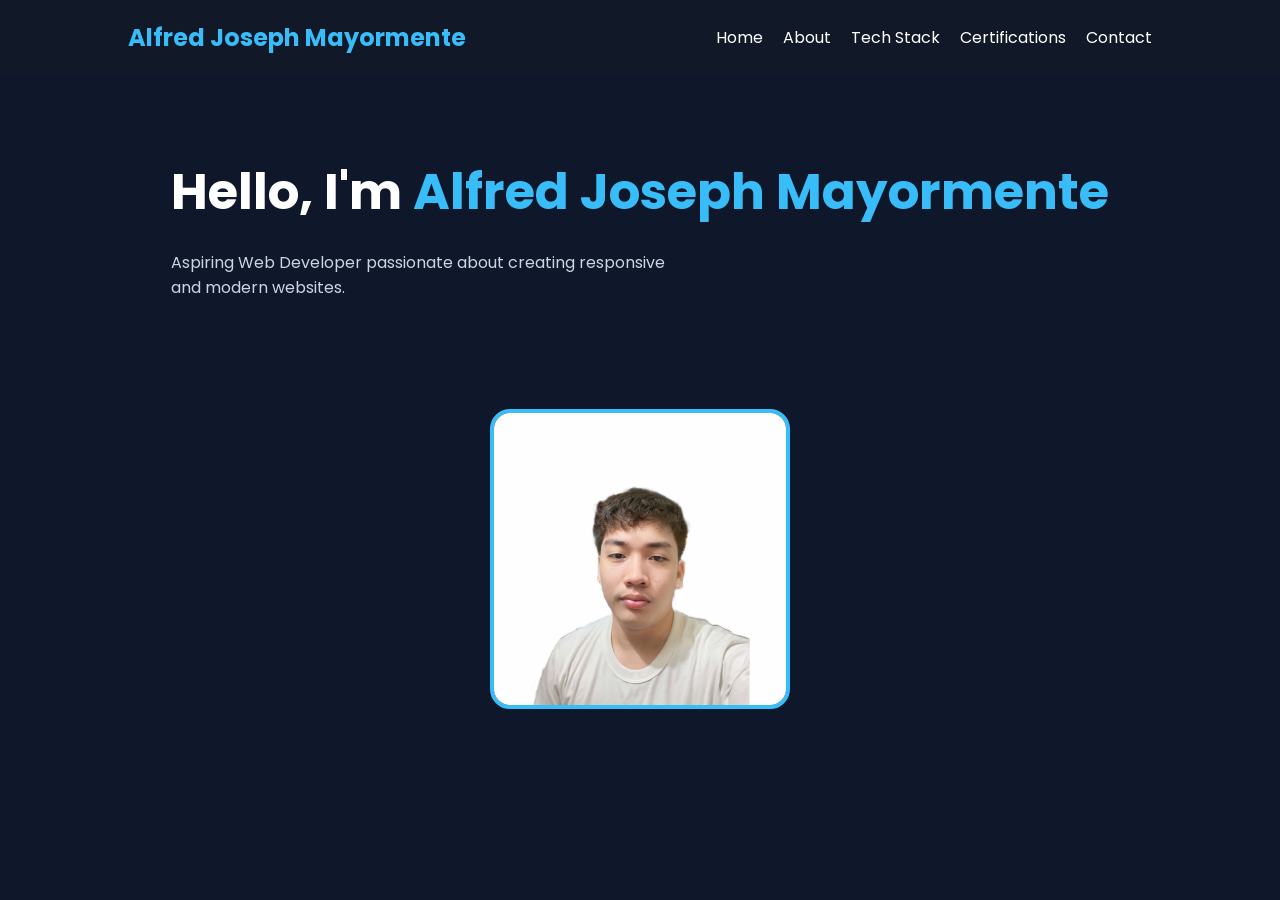
==== index.html @ e6412936 "add about, contact, techstack, certification" ====
<!DOCTYPE html>
<html lang="en">
<head>
  <meta charset="UTF-8">
  <meta name="viewport" content="width=device-width, initial-scale=1.0">

  <title>Alfred Joseph Mayormente | Web Portfolio</title>

  <link rel="stylesheet" href="index.css">
</head>

<body>

  <nav>
    <h1>Alfred Joseph Mayormente</h1>

    <ul>
      <li><a href="index.html">Home</a></li>
      <li><a href="about.html">About</a></li>
      <li><a href="techstack.html">Tech Stack</a></li>
      <li><a href="certifications.html">Certifications</a></li>
      <li><a href="contact.html">Contact</a></li>
    </ul>
  </nav>

  <section class="hero">

    <div class="hero-text">

      <h2>
        Hello, I'm
        <span>Alfred Joseph Mayormente</span>
      </h2>

      <p>
        Aspiring Web Developer passionate about
        creating responsive and modern websites.
      </p>

    </div>

    <div class="hero-image">
      <img src="mayormente.jpg" alt="Profile">
    </div>

  </section>

</body>
</html>
---- index.css ----
@import url('https://fonts.googleapis.com/css2?family=Poppins:wght@300;400;500;600&display=swap');

*{
  margin:0;
  padding:0;
  box-sizing:border-box;
}

body{
  font-family:'Poppins', sans-serif;
  background:#0f172a;
  color:white;
}

/* NAVBAR */

nav{
  background:#111827;
  padding:20px 10%;
  display:flex;
  justify-content:space-between;
  align-items:center;
}

nav h1{
  color:#38bdf8;
}

nav ul{
  display:flex;
  gap:20px;
  list-style:none;
}

nav a{
  color:white;
  text-decoration:none;
  transition:0.3s;
}

nav a:hover{
  color:#38bdf8;
}

/* HERO */

.hero{
  min-height:80vh;
  display:flex;
  justify-content:center;
  align-items:center;
  gap:50px;
  padding:50px 10%;
  flex-wrap:wrap;
}

.hero-text h2{
  font-size:50px;
  margin-bottom:20px;
}

.hero-text span{
  color:#38bdf8;
}

.hero-text p{
  color:#cbd5e1;
  max-width:500px;
}

.hero-image img{
  width:300px;
  border-radius:20px;
  border:4px solid #38bdf8;
}

/* PAGE */

.page{
  padding:80px 10%;
}

.page h2{
  font-size:40px;
  margin-bottom:30px;
  color:#38bdf8;
}

/* SKILLS */

.skills{
  display:flex;
  gap:15px;
  flex-wrap:wrap;
}

.skill{
  background:#1e293b;
  padding:15px 25px;
  border-radius:10px;
}

/* CERTIFICATES */

.certificates{
  display:flex;
  gap:20px;
  flex-wrap:wrap;
}

.certificates img{
  width:300px;
  border-radius:10px;
}
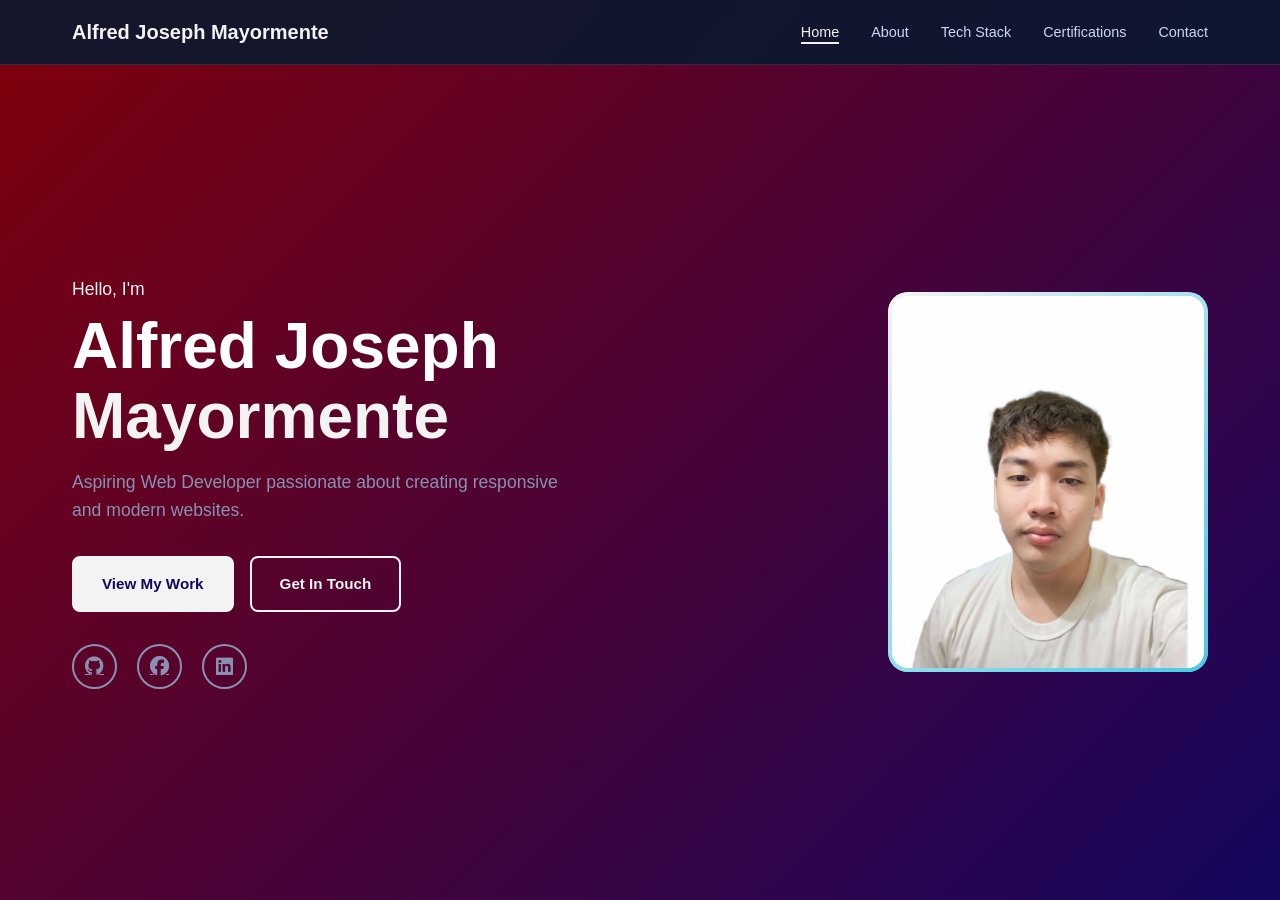
==== commit 6235a1fa: "add facebook github and linked link" ====
--- a/index.html
+++ b/index.html
@@ -1,49 +1,62 @@
 <!DOCTYPE html>
 <html lang="en">
 <head>
-  <meta charset="UTF-8">
-  <meta name="viewport" content="width=device-width, initial-scale=1.0">
+    <meta charset="UTF-8">
+    <meta name="viewport" content="width=device-width, initial-scale=1.0">
+    <title>Alfred Joseph Mayormente | Web Developer</title>
+    <link rel="stylesheet" href="index.css">
+    <link rel="stylesheet" href="https://cdnjs.cloudflare.com/ajax/libs/font-awesome/6.4.0/css/all.min.css">
+</head>
+<body>
+    <header>
+        <nav>
+            <a href="index.html" class="logo">Alfred Joseph Mayormente</a>
+            <ul class="nav-links">
+                <li><a href="index.html" class="active">Home</a></li>
+                <li><a href="about.html">About</a></li>
+                <li><a href="techstack.html">Tech Stack</a></li>
+                <li><a href="certifications.html">Certifications</a></li>
+                <li><a href="contact.html">Contact</a></li>
+            </ul>
+            <button class="mobile-menu-btn" aria-label="Toggle menu">
+                <i class="fas fa-bars"></i>
+            </button>
+        </nav>
+    </header>
 
-  <title>Alfred Joseph Mayormente | Web Portfolio</title>
+    <main>
+        <section class="hero">
+            <div class="hero-content">
+                <p class="greeting">Hello, I'm</p>
+                <h1 class="name">Alfred Joseph <span class="highlight">Mayormente</span></h1>
+                <p class="tagline">Aspiring Web Developer passionate about creating responsive and modern websites.</p>
+                
+                <div class="cta-buttons">
+                    <a href="#projects" class="btn btn-primary">View My Work</a>
+                    <a href="contact.html" class="btn btn-secondary">Get In Touch</a>
+                </div>
 
-  <link rel="stylesheet" href="index.css">
-</head>
+                <div class="social-links">
+                    <a href="https://github.com/Ajthegreat01/portfolio" target="_blank" aria-label="GitHub">
+                        <i class="fab fa-github"></i>
+                    </a>
+                    <a href="https://www.facebook.com/aj.mayormente.2024/" target="_blank" aria-label="Facebook">
+                        <i class="fab fa-facebook"></i>
+                    </a>
+                    <a href="https://www.linkedin.com/in/alfred-joseph-mayormente-02a24340a/" target="_blank" aria-label="LinkedIn">
+                        <i class="fab fa-linkedin"></i>
+                    </a>
+                </div>
+            </div>
 
-<body>
+            <div class="hero-image">
+                <div class="image-frame">
+                    <img src="mayormente.jpg" alt="Alfred Joseph Mayormente">
+                </div>
+            </div>
+        </section>
+    </main>
 
-  <nav>
-    <h1>Alfred Joseph Mayormente</h1>
-
-    <ul>
-      <li><a href="index.html">Home</a></li>
-      <li><a href="about.html">About</a></li>
-      <li><a href="techstack.html">Tech Stack</a></li>
-      <li><a href="certifications.html">Certifications</a></li>
-      <li><a href="contact.html">Contact</a></li>
-    </ul>
-  </nav>
-
-  <section class="hero">
-
-    <div class="hero-text">
-
-      <h2>
-        Hello, I'm
-        <span>Alfred Joseph Mayormente</span>
-      </h2>
-
-      <p>
-        Aspiring Web Developer passionate about
-        creating responsive and modern websites.
-      </p>
-
-    </div>
-
-    <div class="hero-image">
-      <img src="mayormente.jpg" alt="Profile">
-    </div>
-
-  </section>
-
+    <script src="index.js"></script>
 </body>
-</html>+</html>
--- a/index.css
+++ b/index.css
@@ -1,114 +1,422 @@
-@import url('https://fonts.googleapis.com/css2?family=Poppins:wght@300;400;500;600&display=swap');
-
-*{
-  margin:0;
-  padding:0;
-  box-sizing:border-box;
-}
-
-body{
-  font-family:'Poppins', sans-serif;
-  background:#0f172a;
-  color:white;
-}
-
-/* NAVBAR */
-
-nav{
-  background:#111827;
-  padding:20px 10%;
-  display:flex;
-  justify-content:space-between;
-  align-items:center;
-}
-
-nav h1{
-  color:#38bdf8;
-}
-
-nav ul{
-  display:flex;
-  gap:20px;
-  list-style:none;
-}
-
-nav a{
-  color:white;
-  text-decoration:none;
-  transition:0.3s;
-}
-
-nav a:hover{
-  color:#38bdf8;
-}
-
-/* HERO */
-
-.hero{
-  min-height:80vh;
-  display:flex;
-  justify-content:center;
-  align-items:center;
-  gap:50px;
-  padding:50px 10%;
-  flex-wrap:wrap;
-}
-
-.hero-text h2{
-  font-size:50px;
-  margin-bottom:20px;
-}
-
-.hero-text span{
-  color:#38bdf8;
-}
-
-.hero-text p{
-  color:#cbd5e1;
-  max-width:500px;
-}
-
-.hero-image img{
-  width:300px;
-  border-radius:20px;
-  border:4px solid #38bdf8;
-}
-
-/* PAGE */
-
-.page{
-  padding:80px 10%;
-}
-
-.page h2{
-  font-size:40px;
-  margin-bottom:30px;
-  color:#38bdf8;
-}
-
-/* SKILLS */
-
-.skills{
-  display:flex;
-  gap:15px;
-  flex-wrap:wrap;
-}
-
-.skill{
-  background:#1e293b;
-  padding:15px 25px;
-  border-radius:10px;
-}
-
-/* CERTIFICATES */
-
-.certificates{
-  display:flex;
-  gap:20px;
-  flex-wrap:wrap;
-}
-
-.certificates img{
-  width:300px;
-  border-radius:10px;
+/* index.css */
+
+* {
+    margin: 0;
+    padding: 0;
+    box-sizing: border-box;
+}
+
+:root {
+    --primary: #f3f3f3;
+    --primary-dark: #7a0317;
+    --bg-dark: #14065f;
+    --bg-darker: #81000b;
+    --text-light: #ccd6f6;
+    --text-muted: #8892b0;
+    --white: #ffffff;
+}
+
+body {
+    font-family: 'Segoe UI', Tahoma, Geneva, Verdana, sans-serif;
+    background: linear-gradient(135deg, var(--bg-darker) 0%, var(--bg-dark) 100%);
+    color: var(--text-light);
+    min-height: 100vh;
+    line-height: 1.6;
+}
+
+/* Navigation */
+header {
+    position: fixed;
+    top: 0;
+    left: 0;
+    right: 0;
+    z-index: 1000;
+    background: rgba(10, 25, 47, 0.9);
+    backdrop-filter: blur(10px);
+    border-bottom: 1px solid rgba(255, 255, 255, 0.1);
+}
+
+nav {
+    max-width: 1200px;
+    margin: 0 auto;
+    padding: 1rem 2rem;
+    display: flex;
+    justify-content: space-between;
+    align-items: center;
+}
+
+.logo {
+    font-size: 1.25rem;
+    font-weight: 700;
+    color: var(--primary);
+    text-decoration: none;
+    transition: opacity 0.3s ease;
+}
+
+.logo:hover {
+    opacity: 0.8;
+}
+
+.nav-links {
+    display: flex;
+    gap: 2rem;
+    list-style: none;
+}
+
+.nav-links a {
+    color: var(--text-light);
+    text-decoration: none;
+    font-size: 0.9rem;
+    transition: color 0.3s ease;
+    position: relative;
+}
+
+.nav-links a::after {
+    content: '';
+    position: absolute;
+    bottom: -4px;
+    left: 0;
+    width: 0;
+    height: 2px;
+    background: var(--primary);
+    transition: width 0.3s ease;
+}
+
+.nav-links a:hover,
+.nav-links a.active {
+    color: var(--primary);
+}
+
+.nav-links a:hover::after,
+.nav-links a.active::after {
+    width: 100%;
+}
+
+.mobile-menu-btn {
+    display: none;
+    background: none;
+    border: none;
+    color: var(--text-light);
+    font-size: 1.5rem;
+    cursor: pointer;
+}
+
+/* Hero Section */
+.hero {
+    min-height: 100vh;
+    display: flex;
+    align-items: center;
+    justify-content: space-between;
+    padding: 8rem 2rem 4rem;
+    max-width: 1200px;
+    margin: 0 auto;
+    gap: 4rem;
+}
+
+.hero-content {
+    flex: 1;
+    animation: fadeInUp 0.8s ease-out;
+}
+
+@keyframes fadeInUp {
+    from {
+        opacity: 0;
+        transform: translateY(30px);
+    }
+    to {
+        opacity: 1;
+        transform: translateY(0);
+    }
+}
+
+.greeting {
+    font-size: 1.1rem;
+    color: var(--primary);
+    margin-bottom: 0.5rem;
+    font-weight: 500;
+}
+
+.name {
+    font-size: clamp(2.5rem, 5vw, 4rem);
+    font-weight: 700;
+    color: var(--white);
+    margin-bottom: 1rem;
+    line-height: 1.1;
+}
+
+.highlight {
+    color: var(--primary);
+}
+
+.tagline {
+    font-size: 1.1rem;
+    color: var(--text-muted);
+    max-width: 500px;
+    margin-bottom: 2rem;
+}
+
+.cta-buttons {
+    display: flex;
+    gap: 1rem;
+    margin-bottom: 2rem;
+    flex-wrap: wrap;
+}
+
+.btn {
+    padding: 0.875rem 1.75rem;
+    border-radius: 8px;
+    font-size: 0.95rem;
+    font-weight: 600;
+    text-decoration: none;
+    transition: all 0.3s ease;
+    cursor: pointer;
+}
+
+.btn-primary {
+    background: var(--primary);
+    color: var(--bg-dark);
+    border: 2px solid var(--primary);
+}
+
+.btn-primary:hover {
+    background: var(--primary-dark);
+    border-color: var(--primary-dark);
+    transform: translateY(-2px);
+    box-shadow: 0 10px 30px rgba(0, 180, 216, 0.3);
+}
+
+.btn-secondary {
+    background: transparent;
+    color: var(--primary);
+    border: 2px solid var(--primary);
+}
+
+.btn-secondary:hover {
+    background: rgba(0, 180, 216, 0.1);
+    transform: translateY(-2px);
+}
+
+.social-links {
+    display: flex;
+    gap: 1.25rem;
+}
+
+.social-links a {
+    width: 45px;
+    height: 45px;
+    border-radius: 50%;
+    border: 2px solid var(--text-muted);
+    display: flex;
+    align-items: center;
+    justify-content: center;
+    color: var(--text-muted);
+    font-size: 1.2rem;
+    transition: all 0.3s ease;
+}
+
+.social-links a:hover {
+    color: var(--primary);
+    border-color: var(--primary);
+    transform: translateY(-3px);
+}
+
+/* Hero Image */
+.hero-image {
+    flex-shrink: 0;
+    animation: fadeInUp 0.8s ease-out 0.2s backwards;
+}
+
+.image-frame {
+    position: relative;
+    width: 320px;
+    height: 380px;
+    border-radius: 20px;
+    overflow: hidden;
+    background: linear-gradient(135deg, var(--primary) 0%, #48cae4 100%);
+    padding: 4px;
+}
+
+.image-frame::before {
+    content: '';
+    position: absolute;
+    inset: 0;
+    background: linear-gradient(135deg, var(--primary) 0%, #48cae4 50%, var(--primary) 100%);
+    border-radius: 20px;
+    z-index: -1;
+    animation: borderGlow 3s ease-in-out infinite;
+}
+
+@keyframes borderGlow {
+    0%, 100% {
+        opacity: 1;
+    }
+    50% {
+        opacity: 0.7;
+    }
+}
+
+.image-frame img {
+    width: 100%;
+    height: 100%;
+    object-fit: cover;
+    border-radius: 16px;
+    background: var(--white);
+}
+
+/* Responsive */
+@media (max-width: 900px) {
+    .hero {
+        flex-direction: column-reverse;
+        text-align: center;
+        padding-top: 6rem;
+    }
+
+    .hero-content {
+        align-items: center;
+        display: flex;
+        flex-direction: column;
+    }
+
+    .tagline {
+        margin-left: auto;
+        margin-right: auto;
+    }
+
+    .cta-buttons {
+        justify-content: center;
+    }
+
+    .social-links {
+        justify-content: center;
+    }
+
+    .image-frame {
+        width: 250px;
+        height: 300px;
+    }
+}
+
+@media (max-width: 768px) {
+    .nav-links {
+        display: none;
+    }
+
+    .mobile-menu-btn {
+        display: block;
+    }
+
+    .name {
+        font-size: 2rem;
+    }
+}
+/* ===== CENTER PAGES ===== */
+
+.page-section{
+    min-height: 100vh;
+    display: flex;
+    justify-content: center;
+    align-items: center;
+    padding: 8rem 2rem 4rem;
+}
+
+.page-container{
+    width: 100%;
+    max-width: 1000px;
+    text-align: center;
+    animation: fadeInUp 0.8s ease-out;
+}
+
+.page-title{
+    font-size: clamp(2.5rem, 5vw, 4rem);
+    color: var(--white);
+    margin-bottom: 1rem;
+}
+
+.page-description{
+    color: var(--text-muted);
+    font-size: 1.1rem;
+    max-width: 700px;
+    margin: 0 auto 3rem;
+}
+
+/* ===== GLASS CARD ===== */
+
+.glass-card{
+    background: rgba(255,255,255,0.05);
+    border: 1px solid rgba(255,255,255,0.1);
+    backdrop-filter: blur(10px);
+    border-radius: 20px;
+    padding: 3rem;
+    box-shadow: 0 10px 30px rgba(0,0,0,0.2);
+}
+
+/* ===== TECH STACK / CERTIFICATIONS ===== */
+
+.card-grid{
+    display: grid;
+    grid-template-columns: repeat(auto-fit, minmax(220px, 1fr));
+    gap: 1.5rem;
+    margin-top: 2rem;
+}
+
+.info-card{
+    background: rgba(255,255,255,0.08);
+    border: 1px solid rgba(255,255,255,0.1);
+    padding: 2rem;
+    border-radius: 16px;
+    transition: 0.3s ease;
+}
+
+.info-card:hover{
+    transform: translateY(-8px);
+    border-color: var(--primary);
+}
+
+.info-card i{
+    font-size: 2rem;
+    color: var(--primary);
+    margin-bottom: 1rem;
+}
+
+.info-card h3{
+    color: var(--white);
+    margin-bottom: 0.5rem;
+}
+
+.info-card p{
+    color: var(--text-muted);
+    font-size: 0.95rem;
+}
+
+/* ===== CONTACT ===== */
+
+.contact-info{
+    display: flex;
+    flex-direction: column;
+    gap: 1.5rem;
+    margin-top: 2rem;
+}
+
+.contact-item{
+    display: flex;
+    align-items: center;
+    justify-content: center;
+    gap: 1rem;
+    color: var(--text-light);
+    font-size: 1rem;
+}
+
+.contact-item i{
+    color: var(--primary);
+    font-size: 1.2rem;
+}
+
+.contact-item a{
+    color: var(--text-light);
+    text-decoration: none;
+    transition: 0.3s ease;
+}
+
+.contact-item a:hover{
+    color: var(--primary);
 }
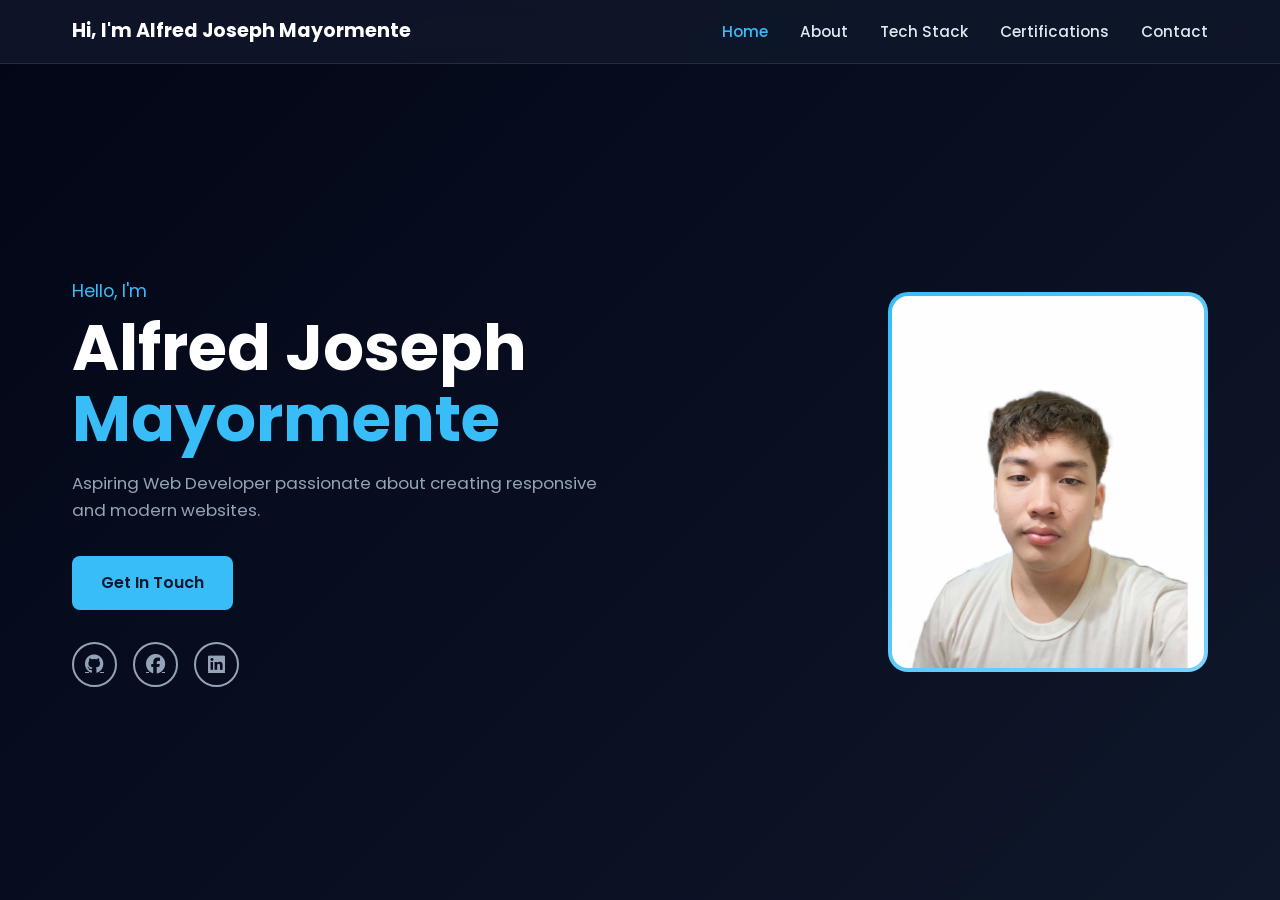
==== commit 02870253: "new html code and css code" ====
--- a/index.html
+++ b/index.html
@@ -1,16 +1,28 @@
 <!DOCTYPE html>
 <html lang="en">
 <head>
-    <meta charset="UTF-8">
-    <meta name="viewport" content="width=device-width, initial-scale=1.0">
+    <meta charset="UTF-8" />
+    <meta name="viewport" content="width=device-width, initial-scale=1.0" />
+
     <title>Alfred Joseph Mayormente | Web Developer</title>
+
+    
     <link rel="stylesheet" href="index.css">
-    <link rel="stylesheet" href="https://cdnjs.cloudflare.com/ajax/libs/font-awesome/6.4.0/css/all.min.css">
+    <link href="https://fonts.googleapis.com/css2?family=Poppins:wght@300;400;500;600;700&display=swap" rel="stylesheet">
+    <link rel="stylesheet"
+    href="https://cdnjs.cloudflare.com/ajax/libs/font-awesome/6.4.0/css/all.min.css">
 </head>
+
 <body>
+
+    
     <header>
         <nav>
-            <a href="index.html" class="logo">Alfred Joseph Mayormente</a>
+
+            <a href="index.html" class="logo">
+                Hi, I'm Alfred Joseph Mayormente
+            </a>
+
             <ul class="nav-links">
                 <li><a href="index.html" class="active">Home</a></li>
                 <li><a href="about.html">About</a></li>
@@ -18,45 +30,76 @@
                 <li><a href="certifications.html">Certifications</a></li>
                 <li><a href="contact.html">Contact</a></li>
             </ul>
-            <button class="mobile-menu-btn" aria-label="Toggle menu">
-                <i class="fas fa-bars"></i>
-            </button>
+
         </nav>
     </header>
 
+    
     <main>
+
         <section class="hero">
+
+            <!-- LEFT CONTENT -->
             <div class="hero-content">
-                <p class="greeting">Hello, I'm</p>
-                <h1 class="name">Alfred Joseph <span class="highlight">Mayormente</span></h1>
-                <p class="tagline">Aspiring Web Developer passionate about creating responsive and modern websites.</p>
+
+                <p class="greeting">
+                    Hello, I'm
+                </p>
+
+                <h1 class="name">
+                    Alfred Joseph
+                    <span class="highlight">Mayormente</span>
+                </h1>
+
+                <p class="tagline">
+                    Aspiring Web Developer passionate about creating
+                    responsive and modern websites.
+                </p>
+
                 
                 <div class="cta-buttons">
-                    <a href="#projects" class="btn btn-primary">View My Work</a>
-                    <a href="contact.html" class="btn btn-secondary">Get In Touch</a>
+
+                    <!-- Removed View My Work button -->
+                    <a href="contact.html" class="btn btn-primary">
+                        Get In Touch
+                    </a>
+
                 </div>
 
+                
                 <div class="social-links">
-                    <a href="https://github.com/Ajthegreat01/portfolio" target="_blank" aria-label="GitHub">
+
+                    <a href="https://github.com/Ajthegreat01" target="_blank">
                         <i class="fab fa-github"></i>
                     </a>
-                    <a href="https://www.facebook.com/aj.mayormente.2024/" target="_blank" aria-label="Facebook">
+
+                    <a href="https://www.facebook.com/aj.mayormente.2024/" target="_blank">
                         <i class="fab fa-facebook"></i>
                     </a>
-                    <a href="https://www.linkedin.com/in/alfred-joseph-mayormente-02a24340a/" target="_blank" aria-label="LinkedIn">
+
+                    <a href="https://www.linkedin.com/in/alfred-joseph-mayormente-02a24340a/" target="_blank">
                         <i class="fab fa-linkedin"></i>
                     </a>
+
                 </div>
+
             </div>
 
+           
             <div class="hero-image">
+
                 <div class="image-frame">
-                    <img src="mayormente.jpg" alt="Alfred Joseph Mayormente">
+
+                    <img src="mayormente.jpg"
+                    alt="Alfred Joseph Mayormente">
+
                 </div>
+
             </div>
+
         </section>
+
     </main>
 
-    <script src="index.js"></script>
 </body>
-</html>
+</html>
--- a/index.css
+++ b/index.css
@@ -1,422 +1,415 @@
-/* index.css */
-
-* {
-    margin: 0;
-    padding: 0;
-    box-sizing: border-box;
-}
-
-:root {
-    --primary: #f3f3f3;
-    --primary-dark: #7a0317;
-    --bg-dark: #14065f;
-    --bg-darker: #81000b;
-    --text-light: #ccd6f6;
-    --text-muted: #8892b0;
-    --white: #ffffff;
-}
-
-body {
-    font-family: 'Segoe UI', Tahoma, Geneva, Verdana, sans-serif;
-    background: linear-gradient(135deg, var(--bg-darker) 0%, var(--bg-dark) 100%);
-    color: var(--text-light);
-    min-height: 100vh;
-    line-height: 1.6;
-}
-
-/* Navigation */
-header {
-    position: fixed;
-    top: 0;
-    left: 0;
-    right: 0;
-    z-index: 1000;
-    background: rgba(10, 25, 47, 0.9);
-    backdrop-filter: blur(10px);
-    border-bottom: 1px solid rgba(255, 255, 255, 0.1);
-}
-
-nav {
-    max-width: 1200px;
-    margin: 0 auto;
-    padding: 1rem 2rem;
-    display: flex;
-    justify-content: space-between;
-    align-items: center;
-}
-
-.logo {
-    font-size: 1.25rem;
-    font-weight: 700;
-    color: var(--primary);
-    text-decoration: none;
-    transition: opacity 0.3s ease;
-}
-
-.logo:hover {
-    opacity: 0.8;
-}
-
-.nav-links {
-    display: flex;
-    gap: 2rem;
-    list-style: none;
-}
-
-.nav-links a {
-    color: var(--text-light);
-    text-decoration: none;
-    font-size: 0.9rem;
-    transition: color 0.3s ease;
-    position: relative;
-}
-
-.nav-links a::after {
-    content: '';
-    position: absolute;
-    bottom: -4px;
-    left: 0;
-    width: 0;
-    height: 2px;
-    background: var(--primary);
-    transition: width 0.3s ease;
+
+*{
+    margin:0;
+    padding:0;
+    box-sizing:border-box;
+}
+
+
+
+:root{
+    --primary:#38bdf8;
+    --primary-dark:#0ea5e9;
+
+    --bg-dark:#0f172a;
+    --bg-darker:#020617;
+
+    --text-light:#e2e8f0;
+    --text-muted:#94a3b8;
+
+    --white:#ffffff;
+}
+
+
+
+body{
+    font-family:'Poppins', sans-serif;
+    background:linear-gradient(
+        135deg,
+        var(--bg-darker) 0%,
+        var(--bg-dark) 100%
+    );
+
+    color:var(--text-light);
+    min-height:100vh;
+    line-height:1.6;
+}
+
+
+
+header{
+    position:fixed;
+    top:0;
+    left:0;
+    width:100%;
+    z-index:1000;
+
+    background:rgba(15,23,42,0.9);
+    backdrop-filter:blur(10px);
+
+    border-bottom:1px solid rgba(255,255,255,0.1);
+}
+
+
+
+nav{
+    max-width:1200px;
+    margin:auto;
+
+    padding:1rem 2rem;
+
+    display:flex;
+    justify-content:space-between;
+    align-items:center;
+}
+
+.logo{
+    color:var(--white);
+    text-decoration:none;
+
+    font-size:1.2rem;
+    font-weight:700;
+}
+
+.nav-links{
+    list-style:none;
+
+    display:flex;
+    gap:2rem;
+}
+
+.nav-links a{
+    text-decoration:none;
+    color:var(--text-light);
+
+    font-size:0.95rem;
+    font-weight:500;
+
+    transition:0.3s;
 }
 
 .nav-links a:hover,
-.nav-links a.active {
-    color: var(--primary);
-}
-
-.nav-links a:hover::after,
-.nav-links a.active::after {
-    width: 100%;
-}
-
-.mobile-menu-btn {
-    display: none;
-    background: none;
-    border: none;
-    color: var(--text-light);
-    font-size: 1.5rem;
-    cursor: pointer;
-}
-
-/* Hero Section */
-.hero {
-    min-height: 100vh;
-    display: flex;
-    align-items: center;
-    justify-content: space-between;
-    padding: 8rem 2rem 4rem;
-    max-width: 1200px;
-    margin: 0 auto;
-    gap: 4rem;
-}
-
-.hero-content {
-    flex: 1;
-    animation: fadeInUp 0.8s ease-out;
-}
-
-@keyframes fadeInUp {
-    from {
-        opacity: 0;
-        transform: translateY(30px);
-    }
-    to {
-        opacity: 1;
-        transform: translateY(0);
-    }
-}
-
-.greeting {
-    font-size: 1.1rem;
-    color: var(--primary);
-    margin-bottom: 0.5rem;
-    font-weight: 500;
-}
-
-.name {
-    font-size: clamp(2.5rem, 5vw, 4rem);
-    font-weight: 700;
-    color: var(--white);
-    margin-bottom: 1rem;
-    line-height: 1.1;
-}
-
-.highlight {
-    color: var(--primary);
-}
-
-.tagline {
-    font-size: 1.1rem;
-    color: var(--text-muted);
-    max-width: 500px;
-    margin-bottom: 2rem;
-}
-
-.cta-buttons {
-    display: flex;
-    gap: 1rem;
-    margin-bottom: 2rem;
-    flex-wrap: wrap;
-}
-
-.btn {
-    padding: 0.875rem 1.75rem;
-    border-radius: 8px;
-    font-size: 0.95rem;
-    font-weight: 600;
-    text-decoration: none;
-    transition: all 0.3s ease;
-    cursor: pointer;
-}
-
-.btn-primary {
-    background: var(--primary);
-    color: var(--bg-dark);
-    border: 2px solid var(--primary);
-}
-
-.btn-primary:hover {
-    background: var(--primary-dark);
-    border-color: var(--primary-dark);
-    transform: translateY(-2px);
-    box-shadow: 0 10px 30px rgba(0, 180, 216, 0.3);
-}
-
-.btn-secondary {
-    background: transparent;
-    color: var(--primary);
-    border: 2px solid var(--primary);
-}
-
-.btn-secondary:hover {
-    background: rgba(0, 180, 216, 0.1);
-    transform: translateY(-2px);
-}
-
-.social-links {
-    display: flex;
-    gap: 1.25rem;
-}
-
-.social-links a {
-    width: 45px;
-    height: 45px;
-    border-radius: 50%;
-    border: 2px solid var(--text-muted);
-    display: flex;
-    align-items: center;
-    justify-content: center;
-    color: var(--text-muted);
-    font-size: 1.2rem;
-    transition: all 0.3s ease;
-}
-
-.social-links a:hover {
-    color: var(--primary);
-    border-color: var(--primary);
-    transform: translateY(-3px);
-}
-
-/* Hero Image */
-.hero-image {
-    flex-shrink: 0;
-    animation: fadeInUp 0.8s ease-out 0.2s backwards;
-}
-
-.image-frame {
-    position: relative;
-    width: 320px;
-    height: 380px;
-    border-radius: 20px;
-    overflow: hidden;
-    background: linear-gradient(135deg, var(--primary) 0%, #48cae4 100%);
-    padding: 4px;
-}
-
-.image-frame::before {
-    content: '';
-    position: absolute;
-    inset: 0;
-    background: linear-gradient(135deg, var(--primary) 0%, #48cae4 50%, var(--primary) 100%);
-    border-radius: 20px;
-    z-index: -1;
-    animation: borderGlow 3s ease-in-out infinite;
-}
-
-@keyframes borderGlow {
-    0%, 100% {
-        opacity: 1;
-    }
-    50% {
-        opacity: 0.7;
-    }
-}
-
-.image-frame img {
-    width: 100%;
-    height: 100%;
-    object-fit: cover;
-    border-radius: 16px;
-    background: var(--white);
-}
-
-/* Responsive */
-@media (max-width: 900px) {
-    .hero {
-        flex-direction: column-reverse;
-        text-align: center;
-        padding-top: 6rem;
-    }
-
-    .hero-content {
-        align-items: center;
-        display: flex;
-        flex-direction: column;
-    }
-
-    .tagline {
-        margin-left: auto;
-        margin-right: auto;
-    }
-
-    .cta-buttons {
-        justify-content: center;
-    }
-
-    .social-links {
-        justify-content: center;
-    }
-
-    .image-frame {
-        width: 250px;
-        height: 300px;
-    }
-}
-
-@media (max-width: 768px) {
-    .nav-links {
-        display: none;
-    }
-
-    .mobile-menu-btn {
-        display: block;
-    }
-
-    .name {
-        font-size: 2rem;
-    }
-}
-/* ===== CENTER PAGES ===== */
+.nav-links .active{
+    color:var(--primary);
+}
+
+
+
+.hero{
+    min-height:100vh;
+
+    max-width:1200px;
+    margin:auto;
+
+    display:flex;
+    justify-content:space-between;
+    align-items:center;
+
+    gap:4rem;
+
+    padding:8rem 2rem 4rem;
+}
+
+
+
+.hero-content{
+    flex:1;
+}
+
+.greeting{
+    color:var(--primary);
+    font-size:1.1rem;
+    margin-bottom:0.5rem;
+}
+
+.name{
+    font-size:4rem;
+    line-height:1.1;
+
+    margin-bottom:1rem;
+
+    color:var(--white);
+}
+
+.highlight{
+    color:var(--primary);
+}
+
+.tagline{
+    max-width:550px;
+
+    color:var(--text-muted);
+
+    margin-bottom:2rem;
+
+    font-size:1.05rem;
+}
+
+
+
+.cta-buttons{
+    display:flex;
+    gap:1rem;
+
+    margin-bottom:2rem;
+}
+
+.btn{
+    text-decoration:none;
+
+    padding:0.9rem 1.8rem;
+
+    border-radius:8px;
+
+    font-weight:600;
+
+    transition:0.3s;
+}
+
+.btn-primary{
+    background:var(--primary);
+    color:var(--bg-dark);
+}
+
+.btn-primary:hover{
+    background:var(--primary-dark);
+    transform:translateY(-3px);
+}
+
+
+
+.social-links{
+    display:flex;
+    gap:1rem;
+}
+
+.social-links a{
+    width:45px;
+    height:45px;
+
+    border-radius:50%;
+
+    border:2px solid var(--text-muted);
+
+    display:flex;
+    justify-content:center;
+    align-items:center;
+
+    color:var(--text-muted);
+
+    font-size:1.2rem;
+
+    transition:0.3s;
+}
+
+.social-links a:hover{
+    border-color:var(--primary);
+    color:var(--primary);
+
+    transform:translateY(-3px);
+}
+
+
+
+.hero-image{
+    flex-shrink:0;
+}
+
+.image-frame{
+    width:320px;
+    height:380px;
+
+    padding:4px;
+
+    border-radius:20px;
+
+    background:linear-gradient(
+        135deg,
+        var(--primary) 0%,
+        #7dd3fc 100%
+    );
+}
+
+.image-frame img{
+    width:100%;
+    height:100%;
+
+    object-fit:cover;
+
+    border-radius:16px;
+}
+
+
 
 .page-section{
-    min-height: 100vh;
-    display: flex;
-    justify-content: center;
-    align-items: center;
-    padding: 8rem 2rem 4rem;
+    min-height:100vh;
+
+    display:flex;
+    justify-content:center;
+    align-items:center;
+
+    padding:8rem 2rem 4rem;
 }
 
 .page-container{
-    width: 100%;
-    max-width: 1000px;
-    text-align: center;
-    animation: fadeInUp 0.8s ease-out;
+    width:100%;
+    max-width:1000px;
+
+    text-align:center;
 }
 
 .page-title{
-    font-size: clamp(2.5rem, 5vw, 4rem);
-    color: var(--white);
-    margin-bottom: 1rem;
+    font-size:3rem;
+
+    color:var(--white);
+
+    margin-bottom:1rem;
 }
 
 .page-description{
-    color: var(--text-muted);
-    font-size: 1.1rem;
-    max-width: 700px;
-    margin: 0 auto 3rem;
-}
-
-/* ===== GLASS CARD ===== */
+    max-width:700px;
+
+    margin:auto;
+    margin-bottom:3rem;
+
+    color:var(--text-muted);
+}
+
+
 
 .glass-card{
-    background: rgba(255,255,255,0.05);
-    border: 1px solid rgba(255,255,255,0.1);
-    backdrop-filter: blur(10px);
-    border-radius: 20px;
-    padding: 3rem;
-    box-shadow: 0 10px 30px rgba(0,0,0,0.2);
-}
-
-/* ===== TECH STACK / CERTIFICATIONS ===== */
+    background:rgba(255,255,255,0.05);
+
+    border:1px solid rgba(255,255,255,0.1);
+
+    border-radius:20px;
+
+    padding:3rem;
+
+    backdrop-filter:blur(10px);
+}
+
+
 
 .card-grid{
-    display: grid;
-    grid-template-columns: repeat(auto-fit, minmax(220px, 1fr));
-    gap: 1.5rem;
-    margin-top: 2rem;
+    display:grid;
+
+    grid-template-columns:
+    repeat(auto-fit,minmax(220px,1fr));
+
+    gap:1.5rem;
+
+    margin-top:2rem;
 }
 
 .info-card{
-    background: rgba(255,255,255,0.08);
-    border: 1px solid rgba(255,255,255,0.1);
-    padding: 2rem;
-    border-radius: 16px;
-    transition: 0.3s ease;
+    background:rgba(255,255,255,0.08);
+
+    border:1px solid rgba(255,255,255,0.1);
+
+    border-radius:16px;
+
+    padding:2rem;
+
+    transition:0.3s;
 }
 
 .info-card:hover{
-    transform: translateY(-8px);
-    border-color: var(--primary);
+    transform:translateY(-8px);
+
+    border-color:var(--primary);
 }
 
 .info-card i{
-    font-size: 2rem;
-    color: var(--primary);
-    margin-bottom: 1rem;
+    font-size:2rem;
+
+    color:var(--primary);
+
+    margin-bottom:1rem;
 }
 
 .info-card h3{
-    color: var(--white);
-    margin-bottom: 0.5rem;
+    color:var(--white);
+
+    margin-bottom:0.5rem;
 }
 
 .info-card p{
-    color: var(--text-muted);
-    font-size: 0.95rem;
-}
-
-/* ===== CONTACT ===== */
+    color:var(--text-muted);
+}
+
+
 
 .contact-info{
-    display: flex;
-    flex-direction: column;
-    gap: 1.5rem;
-    margin-top: 2rem;
+    display:flex;
+    flex-direction:column;
+
+    gap:1.5rem;
+
+    margin-top:2rem;
 }
 
 .contact-item{
-    display: flex;
-    align-items: center;
-    justify-content: center;
-    gap: 1rem;
-    color: var(--text-light);
-    font-size: 1rem;
+    display:flex;
+    justify-content:center;
+    align-items:center;
+
+    gap:1rem;
+
+    color:var(--text-light);
 }
 
 .contact-item i{
-    color: var(--primary);
-    font-size: 1.2rem;
+    color:var(--primary);
 }
 
 .contact-item a{
-    color: var(--text-light);
-    text-decoration: none;
-    transition: 0.3s ease;
+    text-decoration:none;
+    color:var(--text-light);
+
+    transition:0.3s;
 }
 
 .contact-item a:hover{
-    color: var(--primary);
+    color:var(--primary);
+}
+
+
+
+@media(max-width:900px){
+
+    .hero{
+        flex-direction:column-reverse;
+        text-align:center;
+    }
+
+    .hero-content{
+        display:flex;
+        flex-direction:column;
+        align-items:center;
+    }
+
+    .cta-buttons{
+        justify-content:center;
+    }
+
+    .social-links{
+        justify-content:center;
+    }
+
+    .image-frame{
+        width:260px;
+        height:320px;
+    }
+}
+
+@media(max-width:768px){
+
+    .nav-links{
+        display:none;
+    }
+
+    .name{
+        font-size:2.5rem;
+    }
 }
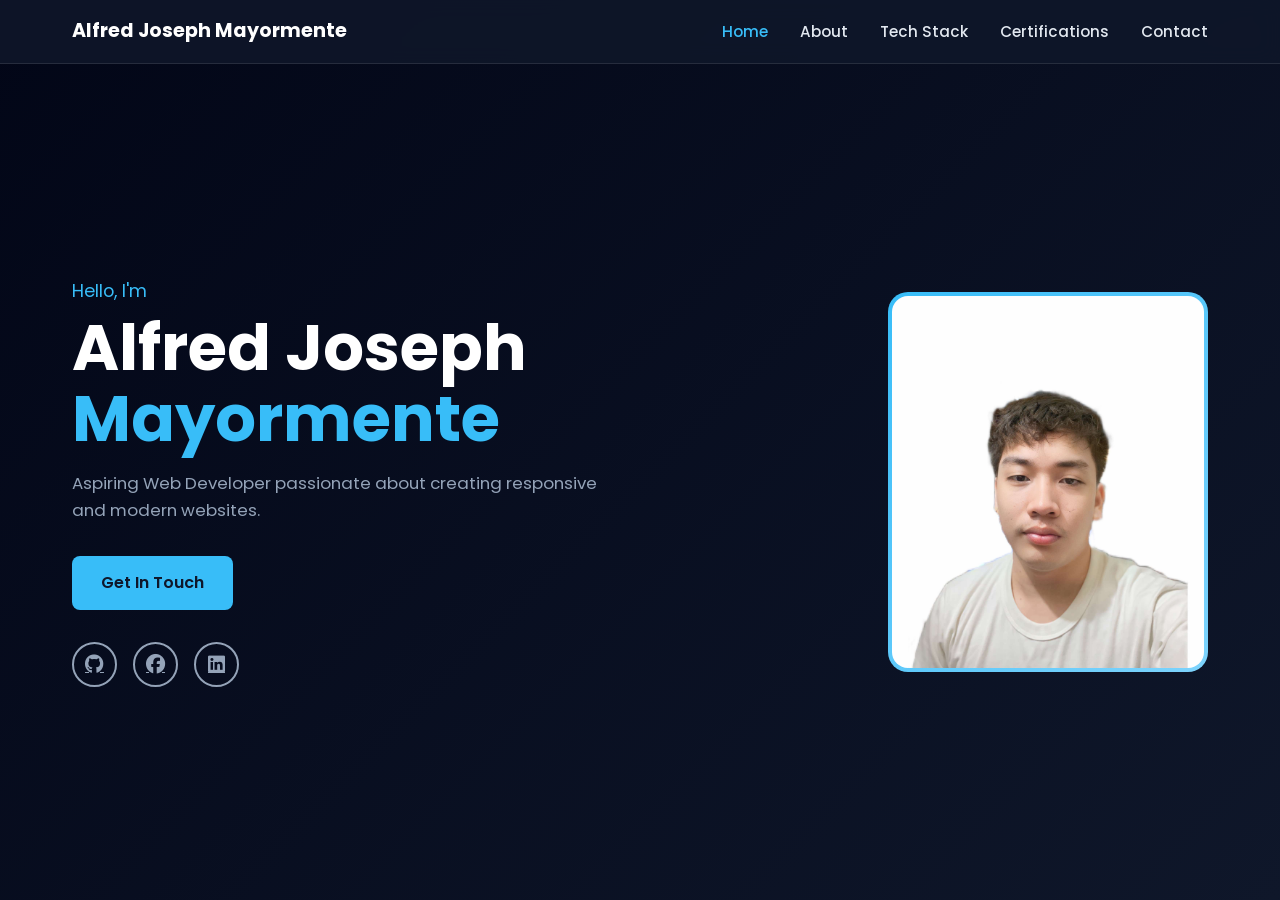
==== commit 31acb486: "new code of html and about" ====
--- a/index.html
+++ b/index.html
@@ -20,7 +20,7 @@
         <nav>
 
             <a href="index.html" class="logo">
-                Hi, I'm Alfred Joseph Mayormente
+                Alfred Joseph Mayormente
             </a>
 
             <ul class="nav-links">
--- a/index.css
+++ b/index.css
@@ -1,3 +1,4 @@
+/* --- ORIGINAL STYLES --- */
 
 *{
     margin:0;
@@ -5,8 +6,6 @@
     box-sizing:border-box;
 }
 
-
-
 :root{
     --primary:#38bdf8;
     --primary-dark:#0ea5e9;
@@ -19,8 +18,6 @@
 
     --white:#ffffff;
 }
-
-
 
 body{
     font-family:'Poppins', sans-serif;
@@ -35,8 +32,6 @@
     line-height:1.6;
 }
 
-
-
 header{
     position:fixed;
     top:0;
@@ -50,8 +45,6 @@
     border-bottom:1px solid rgba(255,255,255,0.1);
 }
 
-
-
 nav{
     max-width:1200px;
     margin:auto;
@@ -93,8 +86,6 @@
     color:var(--primary);
 }
 
-
-
 .hero{
     min-height:100vh;
 
@@ -109,8 +100,6 @@
 
     padding:8rem 2rem 4rem;
 }
-
-
 
 .hero-content{
     flex:1;
@@ -145,8 +134,6 @@
     font-size:1.05rem;
 }
 
-
-
 .cta-buttons{
     display:flex;
     gap:1rem;
@@ -176,8 +163,6 @@
     transform:translateY(-3px);
 }
 
-
-
 .social-links{
     display:flex;
     gap:1rem;
@@ -208,8 +193,6 @@
 
     transform:translateY(-3px);
 }
-
-
 
 .hero-image{
     flex-shrink:0;
@@ -239,8 +222,6 @@
     border-radius:16px;
 }
 
-
-
 .page-section{
     min-height:100vh;
 
@@ -275,8 +256,6 @@
     color:var(--text-muted);
 }
 
-
-
 .glass-card{
     background:rgba(255,255,255,0.05);
 
@@ -289,8 +268,6 @@
     backdrop-filter:blur(10px);
 }
 
-
-
 .card-grid{
     display:grid;
 
@@ -337,8 +314,6 @@
 .info-card p{
     color:var(--text-muted);
 }
-
-
 
 .contact-info{
     display:flex;
@@ -374,7 +349,24 @@
     color:var(--primary);
 }
 
-
+/* --- NEW ABOUT ME CONTENT WRAPPER --- */
+
+/* This turns your about section paragraphs into columns */
+.about-content {
+    display: flex;
+    gap: 3rem;
+    text-align: left;
+    margin-top: 2rem;
+}
+
+.about-content p {
+    flex: 1;
+    font-size: 1.1rem;
+    color: var(--text-light);
+    line-height: 1.8;
+}
+
+/* --- RESPONSIVE QUERIES --- */
 
 @media(max-width:900px){
 
@@ -412,4 +404,10 @@
     .name{
         font-size:2.5rem;
     }
+
+    /* Stack paragraphs on small screens */
+    .about-content {
+        flex-direction: column;
+        gap: 1.5rem;
+    }
 }
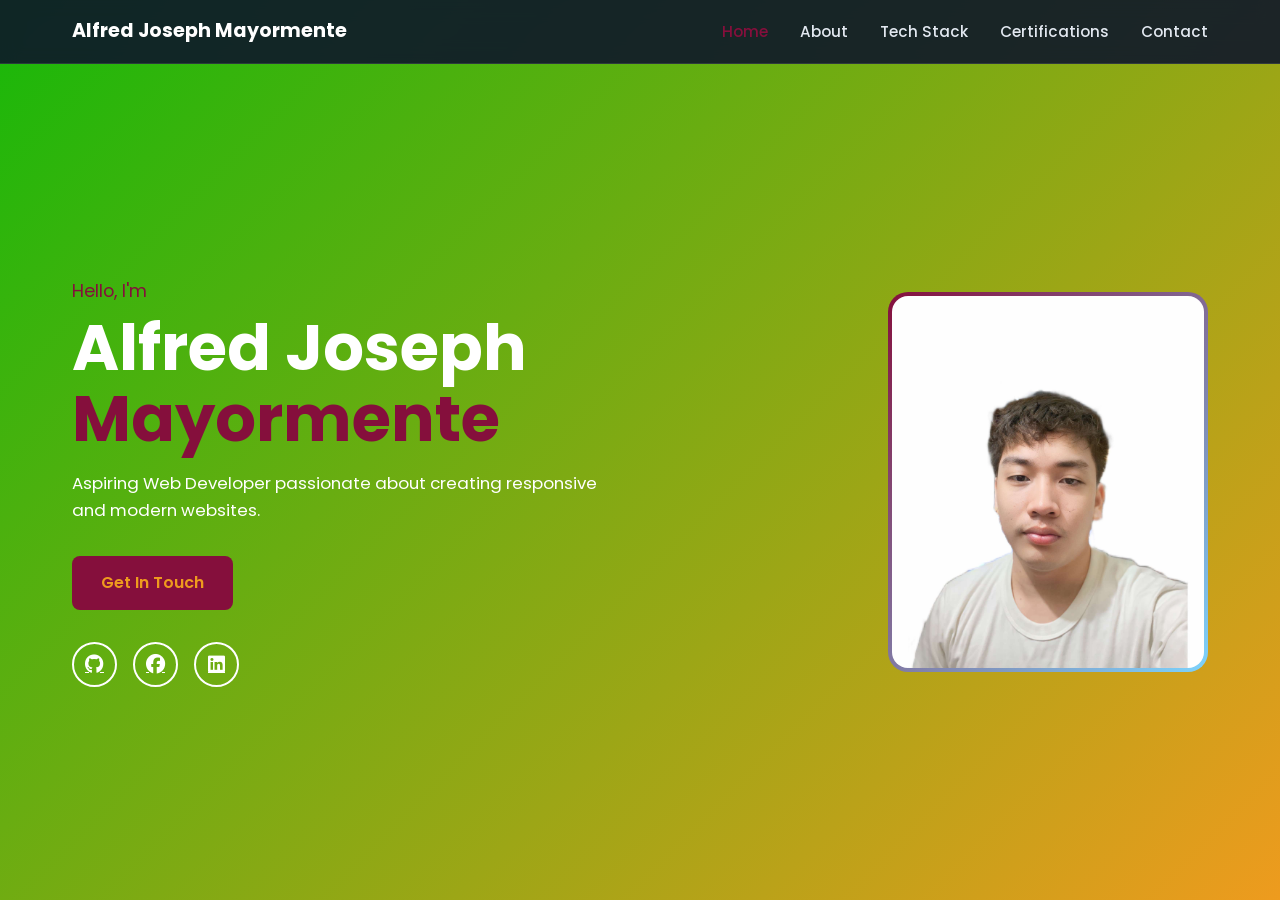
==== commit 41d23fad: "add phone number in contacts" ====
--- a/index.html
+++ b/index.html
@@ -20,7 +20,7 @@
         <nav>
 
             <a href="index.html" class="logo">
-                Alfred Joseph Mayormente
+            Alfred Joseph Mayormente
             </a>
 
             <ul class="nav-links">
--- a/index.css
+++ b/index.css
@@ -7,14 +7,14 @@
 }
 
 :root{
-    --primary:#38bdf8;
-    --primary-dark:#0ea5e9;
-
-    --bg-dark:#0f172a;
-    --bg-darker:#020617;
+    --primary:#850f3c;
+    --primary-dark:#71830a;
+
+    --bg-dark:#ee9b1e;
+    --bg-darker:#17b809;
 
     --text-light:#e2e8f0;
-    --text-muted:#94a3b8;
+    --text-muted:#ffffff;
 
     --white:#ffffff;
 }
@@ -349,9 +349,6 @@
     color:var(--primary);
 }
 
-/* --- NEW ABOUT ME CONTENT WRAPPER --- */
-
-/* This turns your about section paragraphs into columns */
 .about-content {
     display: flex;
     gap: 3rem;
@@ -366,7 +363,7 @@
     line-height: 1.8;
 }
 
-/* --- RESPONSIVE QUERIES --- */
+
 
 @media(max-width:900px){
 
@@ -405,7 +402,7 @@
         font-size:2.5rem;
     }
 
-    /* Stack paragraphs on small screens */
+    
     .about-content {
         flex-direction: column;
         gap: 1.5rem;
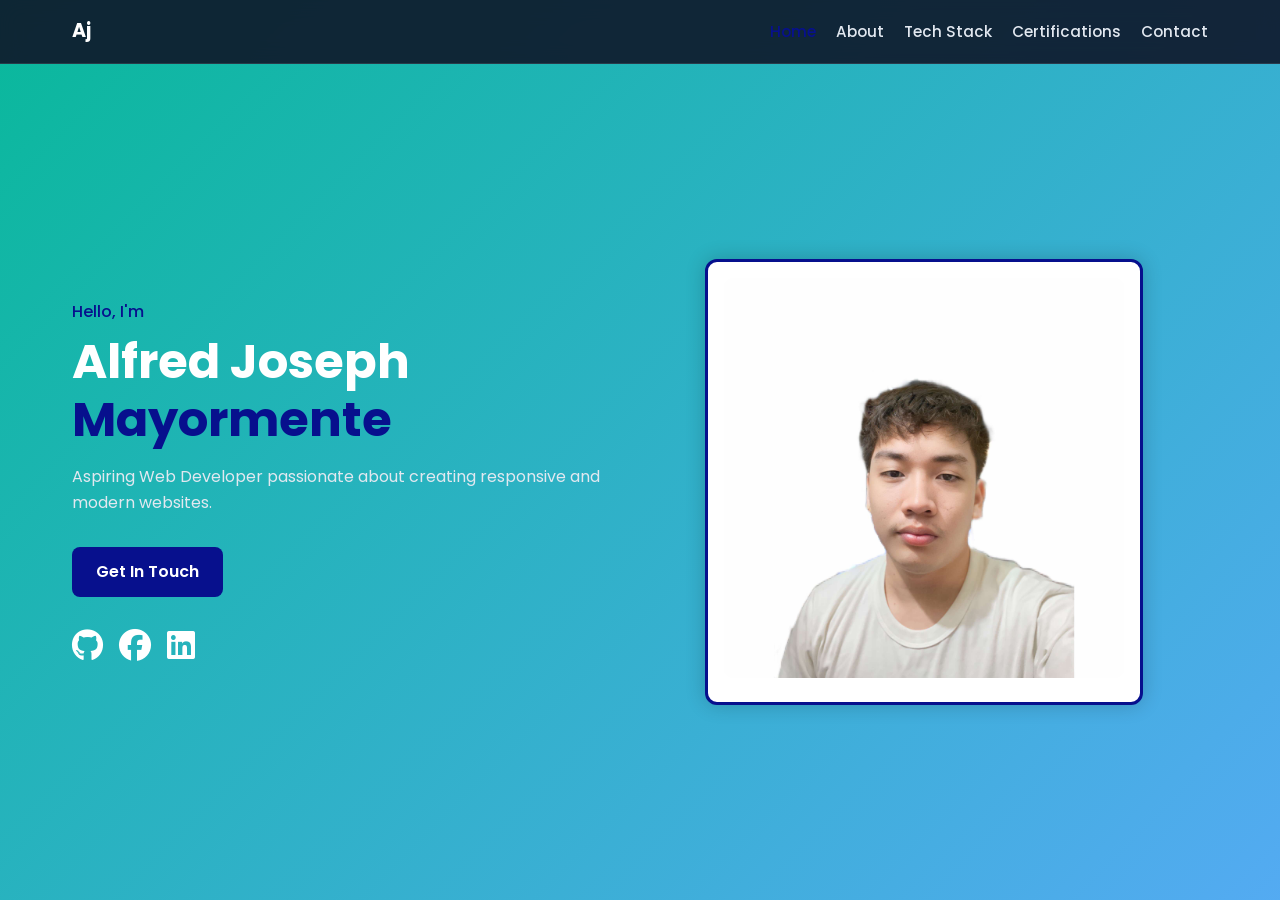
==== commit e5352a6e: "add hamburger" ====
--- a/index.html
+++ b/index.html
@@ -5,8 +5,7 @@
     <meta name="viewport" content="width=device-width, initial-scale=1.0" />
 
     <title>Alfred Joseph Mayormente | Web Developer</title>
-
-    
+    <script src="index.js"></script>
     <link rel="stylesheet" href="index.css">
     <link href="https://fonts.googleapis.com/css2?family=Poppins:wght@300;400;500;600;700&display=swap" rel="stylesheet">
     <link rel="stylesheet"
@@ -17,22 +16,26 @@
 
     
     <header>
-        <nav>
+    <nav>
+        <a href="index.html" class="logo">
+            Aj
+        </a>
 
-            <a href="index.html" class="logo">
-            Alfred Joseph Mayormente
-            </a>
+        <div class="hamburger" id="hamburger" role="button" aria-label="Toggle navigation" aria-expanded="false" tabindex="0">
+            <span></span>
+            <span></span>
+            <span></span>
+        </div>
 
-            <ul class="nav-links">
-                <li><a href="index.html" class="active">Home</a></li>
-                <li><a href="about.html">About</a></li>
-                <li><a href="techstack.html">Tech Stack</a></li>
-                <li><a href="certifications.html">Certifications</a></li>
-                <li><a href="contact.html">Contact</a></li>
-            </ul>
-
-        </nav>
-    </header>
+        <ul class="nav-links" id="nav-links" aria-hidden="true">
+            <li><a href="index.html" class="active">Home</a></li>
+            <li><a href="about.html">About</a></li>
+            <li><a href="techstack.html">Tech Stack</a></li>
+            <li><a href="certifications.html">Certifications</a></li>
+            <li><a href="contact.html">Contact</a></li>
+        </ul>
+    </nav>
+</header>
 
     
     <main>
--- a/index.css
+++ b/index.css
@@ -1,5 +1,3 @@
-/* --- ORIGINAL STYLES --- */
-
 *{
     margin:0;
     padding:0;
@@ -7,26 +5,18 @@
 }
 
 :root{
-    --primary:#850f3c;
-    --primary-dark:#71830a;
-
-    --bg-dark:#ee9b1e;
-    --bg-darker:#17b809;
-
+    --primary:#07108d;
+    --primary-dark:#02bebe;
+    --bg-dark:#1e90eec2;
+    --bg-darker:#09b89b;
     --text-light:#e2e8f0;
     --text-muted:#ffffff;
-
     --white:#ffffff;
 }
 
 body{
     font-family:'Poppins', sans-serif;
-    background:linear-gradient(
-        135deg,
-        var(--bg-darker) 0%,
-        var(--bg-dark) 100%
-    );
-
+    background:linear-gradient(135deg, var(--bg-darker) 0%, var(--bg-dark) 100%);
     color:var(--text-light);
     min-height:100vh;
     line-height:1.6;
@@ -38,19 +28,15 @@
     left:0;
     width:100%;
     z-index:1000;
-
     background:rgba(15,23,42,0.9);
     backdrop-filter:blur(10px);
-
     border-bottom:1px solid rgba(255,255,255,0.1);
 }
 
 nav{
     max-width:1200px;
     margin:auto;
-
     padding:1rem 2rem;
-
     display:flex;
     justify-content:space-between;
     align-items:center;
@@ -59,14 +45,12 @@
 .logo{
     color:var(--white);
     text-decoration:none;
-
     font-size:1.2rem;
     font-weight:700;
 }
 
 .nav-links{
     list-style:none;
-
     display:flex;
     gap:2rem;
 }
@@ -74,10 +58,8 @@
 .nav-links a{
     text-decoration:none;
     color:var(--text-light);
-
     font-size:0.95rem;
     font-weight:500;
-
     transition:0.3s;
 }
 
@@ -86,325 +68,397 @@
     color:var(--primary);
 }
 
-.hero{
+/* Hamburger styling */
+.hamburger {
+  display: flex;
+  flex-direction: column;
+  cursor: pointer;
+  gap: 5px;
+}
+
+.hamburger span {
+  width: 25px;
+  height: 3px;
+  background: #333;
+  border-radius: 2px;
+}
+
+/* Navigation links hidden by default on mobile */
+.nav-links {
+  display: none;
+  list-style: none;
+  flex-direction: column;
+  gap: 15px;
+}
+
+.nav-links.active {
+  display: flex;
+}
+
+@media (min-width: 768px) {
+  .hamburger {
+    display: none;
+  }
+  .nav-links {
+    display: flex !important;
+    flex-direction: row;
+    gap: 20px;
+  }
+}
+
+
+
+/* --- HERO SECTION --- */
+.hero {
+    display: flex;
+    justify-content: space-between;
+    align-items: center;
+    min-height: 100vh;
+    padding: 6rem 2rem 2rem;
+    max-width: 1200px;
+    margin: auto;
+}
+
+.hero-content {
+    flex: 1;
+    max-width: 600px;
+}
+
+.greeting {
+    color: var(--primary);
+    font-weight: 500;
+    margin-bottom: 0.5rem;
+}
+
+.name {
+    font-size: 3rem;
+    font-weight: 700;
+    color: var(--white);
+    line-height: 1.2;
+}
+
+.highlight {
+    color: var(--primary);
+}
+
+.tagline {
+    margin-top: 1rem;
+    font-size: 1rem;
+    color: var(--text-light);
+}
+
+.cta-buttons {
+    margin-top: 2rem;
+}
+
+.btn {
+    display: inline-block;
+    padding: 0.75rem 1.5rem;
+    border-radius: 8px;
+    text-decoration: none;
+    font-weight: 600;
+    transition: 0.3s;
+}
+
+.btn-primary {
+    background-color: var(--primary);
+    color: var(--white);
+}
+
+.btn-primary:hover {
+    background-color: var(--white);
+    color: var(--primary);
+}
+
+.social-links {
+    margin-top: 2rem;
+    display: flex;
+    gap: 1rem;
+}
+
+.social-links a i {
+    font-size: 2rem; 
+    color: var(--white);
+    transition: transform 0.3s ease;
+}
+
+.social-links a i:hover {
+    transform: scale(1.2); 
+    color: var(--primary);
+}
+
+
+.hero-image {
+    flex: 1;
+    display: flex;
+    justify-content: center;
+    align-items: center;
+}
+
+.image-frame {
+    background: var(--white);
+    border-radius: 12px;
+    padding: 1rem;
+    border: 3px solid var(--primary);
+    box-shadow: 0 0 20px rgba(0,0,0,0.2);
+}
+
+.hero-image img {
+    max-width: 100%;
+    height: auto;
+    max-height: 400px;
+    object-fit: contain;
+    border-radius: 10px;
+}
+
+.about-section {
+    min-height: 100vh;
+    padding: 8rem 2rem 4rem;
+    display: flex;
+    flex-direction: column;
+    align-items: center;
+    justify-content: center;
+}
+
+.about-title {
+    font-size: 3rem;
+    font-weight: 700;
+    color: var(--white);
+    text-align: center;
+    margin-bottom: 2rem;
+    opacity: 0;
+    animation: fadeIn 1.2s ease forwards;
+}
+
+.about-container {
+    display: grid;
+    grid-template-columns: 1fr 1fr; /* two equal columns */
+    gap: 3rem;
+    background: rgba(255,255,255,0.08);
+    border: 1px solid rgba(255,255,255,0.1);
+    border-radius: 16px;
+    padding: 3rem;
+    max-width: 1100px;
+    opacity: 0;
+    animation: fadeIn 1.8s ease forwards;
+    animation-delay: 0.5s;
+}
+
+.about-column p {
+    color: var(--text-light);
+    font-size: 1rem;
+    line-height: 1.8;
+}
+
+/* --- FADE-IN ANIMATION --- */
+@keyframes fadeIn {
+    from {
+        opacity: 0;
+        transform: translateY(20px);
+    }
+    to {
+        opacity: 1;
+        transform: translateY(0);
+    }
+}
+
+/* --- RESPONSIVE FIX --- */
+@media (max-width: 768px) {
+    .about-container {
+        grid-template-columns: 1fr; /* stack vertically on mobile */
+        padding: 2rem;
+    }
+}
+
+
+
+
+
+/* --- OTHER EXISTING STYLES --- */
+.page-section{
     min-height:100vh;
-
-    max-width:1200px;
-    margin:auto;
-
-    display:flex;
-    justify-content:space-between;
-    align-items:center;
-
-    gap:4rem;
-
-    padding:8rem 2rem 4rem;
-}
-
-.hero-content{
-    flex:1;
-}
-
-.greeting{
-    color:var(--primary);
-    font-size:1.1rem;
-    margin-bottom:0.5rem;
-}
-
-.name{
-    font-size:4rem;
-    line-height:1.1;
-
-    margin-bottom:1rem;
-
-    color:var(--white);
-}
-
-.highlight{
-    color:var(--primary);
-}
-
-.tagline{
-    max-width:550px;
-
-    color:var(--text-muted);
-
-    margin-bottom:2rem;
-
-    font-size:1.05rem;
-}
-
-.cta-buttons{
-    display:flex;
-    gap:1rem;
-
-    margin-bottom:2rem;
-}
-
-.btn{
-    text-decoration:none;
-
-    padding:0.9rem 1.8rem;
-
-    border-radius:8px;
-
-    font-weight:600;
-
-    transition:0.3s;
-}
-
-.btn-primary{
-    background:var(--primary);
-    color:var(--bg-dark);
-}
-
-.btn-primary:hover{
-    background:var(--primary-dark);
-    transform:translateY(-3px);
-}
-
-.social-links{
-    display:flex;
-    gap:1rem;
-}
-
-.social-links a{
-    width:45px;
-    height:45px;
-
-    border-radius:50%;
-
-    border:2px solid var(--text-muted);
-
     display:flex;
     justify-content:center;
     align-items:center;
-
-    color:var(--text-muted);
-
-    font-size:1.2rem;
-
-    transition:0.3s;
-}
-
-.social-links a:hover{
-    border-color:var(--primary);
-    color:var(--primary);
-
-    transform:translateY(-3px);
-}
-
-.hero-image{
-    flex-shrink:0;
-}
-
-.image-frame{
-    width:320px;
-    height:380px;
-
-    padding:4px;
-
-    border-radius:20px;
-
-    background:linear-gradient(
-        135deg,
-        var(--primary) 0%,
-        #7dd3fc 100%
-    );
-}
-
-.image-frame img{
-    width:100%;
-    height:100%;
-
-    object-fit:cover;
-
-    border-radius:16px;
-}
-
-.page-section{
-    min-height:100vh;
-
-    display:flex;
-    justify-content:center;
-    align-items:center;
-
     padding:8rem 2rem 4rem;
 }
 
 .page-container{
     width:100%;
     max-width:1000px;
-
     text-align:center;
 }
 
 .page-title{
     font-size:3rem;
-
     color:var(--white);
-
     margin-bottom:1rem;
-}
-
-.page-description{
-    max-width:700px;
-
-    margin:auto;
-    margin-bottom:3rem;
-
-    color:var(--text-muted);
-}
-
-.glass-card{
-    background:rgba(255,255,255,0.05);
-
-    border:1px solid rgba(255,255,255,0.1);
-
-    border-radius:20px;
-
-    padding:3rem;
-
-    backdrop-filter:blur(10px);
 }
 
 .card-grid{
     display:grid;
-
-    grid-template-columns:
-    repeat(auto-fit,minmax(220px,1fr));
-
+    grid-template-columns: repeat(auto-fit, minmax(280px, 1fr)); 
     gap:1.5rem;
-
     margin-top:2rem;
 }
 
 .info-card{
     background:rgba(255,255,255,0.08);
-
     border:1px solid rgba(255,255,255,0.1);
-
     border-radius:16px;
-
     padding:2rem;
-
     transition:0.3s;
+    display: flex;
+    flex-direction: column;
+    align-items: center;
 }
 
 .info-card:hover{
     transform:translateY(-8px);
-
     border-color:var(--primary);
 }
 
-.info-card i{
-    font-size:2rem;
-
-    color:var(--primary);
-
-    margin-bottom:1rem;
-}
-
-.info-card h3{
-    color:var(--white);
-
-    margin-bottom:0.5rem;
-}
-
-.info-card p{
-    color:var(--text-muted);
-}
-
-.contact-info{
-    display:flex;
-    flex-direction:column;
-
-    gap:1.5rem;
-
-    margin-top:2rem;
-}
-
-.contact-item{
-    display:flex;
-    justify-content:center;
-    align-items:center;
-
-    gap:1rem;
-
-    color:var(--text-light);
-}
-
-.contact-item i{
-    color:var(--primary);
-}
-
-.contact-item a{
-    text-decoration:none;
-    color:var(--text-light);
-
-    transition:0.3s;
-}
-
-.contact-item a:hover{
-    color:var(--primary);
-}
-
-.about-content {
-    display: flex;
-    gap: 3rem;
-    text-align: left;
-    margin-top: 2rem;
-}
-
-.about-content p {
-    flex: 1;
-    font-size: 1.1rem;
-    color: var(--text-light);
-    line-height: 1.8;
-}
-
-
-
-@media(max-width:900px){
-
-    .hero{
-        flex-direction:column-reverse;
-        text-align:center;
-    }
-
-    .hero-content{
-        display:flex;
-        flex-direction:column;
-        align-items:center;
-    }
-
-    .cta-buttons{
-        justify-content:center;
-    }
-
-    .social-links{
-        justify-content:center;
-    }
-
-    .image-frame{
-        width:260px;
-        height:320px;
-    }
+.info-card h3 {
+    color: var(--white);
+    margin: 1rem 0 0.5rem;
+    font-size: 1.25rem;
+}
+
+.cert-image-box {
+    width: 100%;
+    height: 180px;      
+    overflow: hidden;
+    background: rgba(255, 255, 255, 0.05);
+    border-radius: 12px;
+    display: flex;
+    justify-content: center;
+    align-items: center;
+}
+
+.cert-thumbnail {
+    width: 100%;
+    height: 100%;
+    object-fit: contain; 
+    cursor: zoom-in;
+    transition: transform 0.4s ease, opacity 0.3s;
+}
+
+.cert-thumbnail:hover {
+    transform: scale(1.05);
+    opacity: 0.9;
+}
+
+.cert-verify-link {
+    display: inline-block;
+    color: var(--primary);
+    text-decoration: none;
+    font-weight: 600;
+    font-size: 0.9rem;
+    transition: 0.3s;
+    margin-top: auto;
+}
+
+.cert-verify-link i {
+    margin-left: 5px;
+    font-size: 0.8rem;
+}
+
+.cert-verify-link:hover {
+    color: var(--white);
+    text-decoration: underline;
+}
+
+.modal {
+    display: none; 
+    position: fixed;
+    z-index: 2000; 
+    left: 0;
+    top: 0;
+    width: 100%;
+    height: 100%;
+    background-color: rgba(0,0,0,0.9); 
+    backdrop-filter: blur(5px);
+}
+
+.modal-content {
+    margin: auto;
+    display: block;
+    width: 85%;
+    max-width: 900px;
+    max-height: 80vh;
+    object-fit: contain;
+    position: relative;
+    top: 50%;
+    transform: translateY(-50%);
+    border-radius: 10px;
+    animation: zoomIn 0.3s ease-out;
+}
+
+.close-modal {
+    position: absolute;
+    top: 30px;
+    right: 50px;
+    color: #fff;
+    font-size: 40px;
+    font-weight: bold;
+    cursor: pointer;
+    z-index: 2100;
+}
+
+@keyframes zoomIn {
+    from { transform: translateY(-50%) scale(0.8); opacity: 0; }
+    to { transform: translateY(-50%) scale(1); opacity: 1; }
 }
 
 @media(max-width:768px){
-
-    .nav-links{
-        display:none;
-    }
-
-    .name{
-        font-size:2.5rem;
-    }
-
-    
-    .about-content {
+    .page-title { font-size:2.5rem; }
+    .close-modal { right: 20px; top: 20px; }
+
+    .hero {
         flex-direction: column;
-        gap: 1.5rem;
-    }
-}+        text-align: center;
+    }      
+}     
+
+/* --- CONTACT SECTION --- */
+.contact-section {
+  display: flex;
+  justify-content: center;
+  align-items: center;
+  min-height: 100vh;
+  --primary:#07108d;
+    --primary-dark:#02bebe;
+    --bg-dark:#1e90eec2;
+    --bg-darker:#09b89b;
+    --text-light:#e2e8f0;
+    --text-muted:#ffffff;
+    --white:#ffffff;
+}
+
+.contact-box {
+  background: rgba(255, 255, 255, 0.1);
+  border-radius: 20px;
+  padding: 3rem;
+  width: 400px; /* controls the square size */
+  text-align: center;
+  box-shadow: 0 0 20px rgba(0, 0, 0, 0.3);
+}
+
+.contact-box h2 {
+  font-size: 2.5rem;
+  color: var(--white);
+  margin-bottom: 1.5rem;
+}
+
+.contact-box i {
+  font-size: 2rem;
+  margin-right: 0.5rem;
+  color: var(--white);
+  transition: transform 0.3s ease, color 0.3s ease;
+}
+
+.contact-box a:hover i {
+  transform: scale(1.2);
+  color: var(--primary);
+}
+
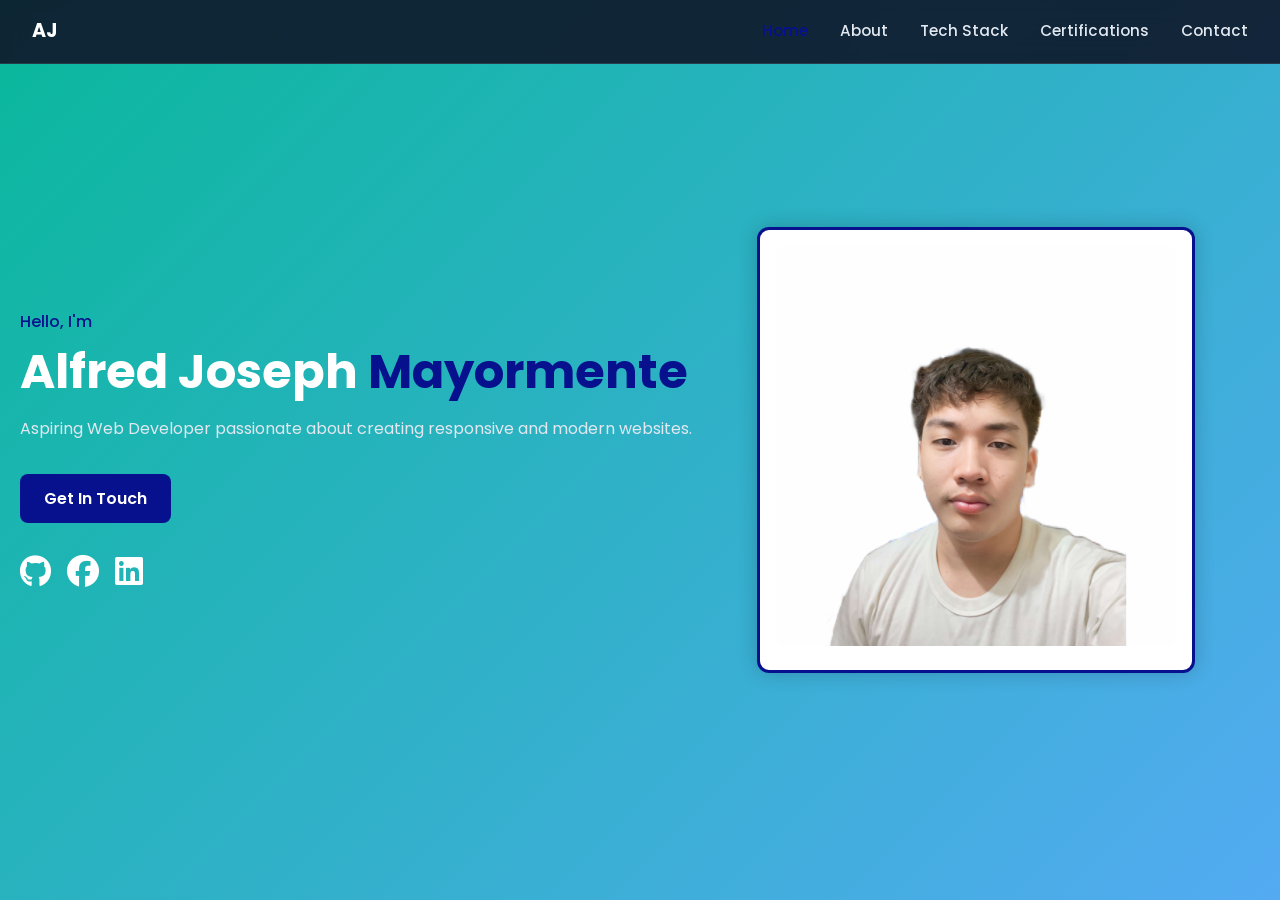
==== commit 2e94f6ea: "fixing the image in html" ====
--- a/index.html
+++ b/index.html
@@ -18,7 +18,7 @@
     <header>
     <nav>
         <a href="index.html" class="logo">
-            Aj
+            AJ
         </a>
 
         <div class="hamburger" id="hamburger" role="button" aria-label="Toggle navigation" aria-expanded="false" tabindex="0">
@@ -93,7 +93,7 @@
 
                 <div class="image-frame">
 
-                    <img src="mayormente.jpg"
+                    <img src="images/mayormente.jpg"
                     alt="Alfred Joseph Mayormente">
 
                 </div>
--- a/index.css
+++ b/index.css
@@ -34,9 +34,9 @@
 }
 
 nav{
-    max-width:1200px;
-    margin:auto;
+    width:100%;
     padding:1rem 2rem;
+
     display:flex;
     justify-content:space-between;
     align-items:center;
@@ -49,26 +49,6 @@
     font-weight:700;
 }
 
-.nav-links{
-    list-style:none;
-    display:flex;
-    gap:2rem;
-}
-
-.nav-links a{
-    text-decoration:none;
-    color:var(--text-light);
-    font-size:0.95rem;
-    font-weight:500;
-    transition:0.3s;
-}
-
-.nav-links a:hover,
-.nav-links .active{
-    color:var(--primary);
-}
-
-/* Hamburger styling */
 .hamburger {
   display: flex;
   flex-direction: column;
@@ -79,8 +59,9 @@
 .hamburger span {
   width: 25px;
   height: 3px;
-  background: #333;
+  background: #e2e8f0;
   border-radius: 2px;
+  transition: 0.3s ease;
 }
 
 /* Navigation links hidden by default on mobile */
@@ -89,39 +70,107 @@
   list-style: none;
   flex-direction: column;
   gap: 15px;
+
+  position: fixed;
+  top: 70px;
+  left: 0;
+  width: 100%;
+
+  background: rgba(15, 23, 42, 0.95);
+  padding: 1rem 2rem;
+  border-bottom: 1px solid rgba(255, 255, 255, 0.1);
+
+  z-index: 99999;
 }
 
 .nav-links.active {
   display: flex;
 }
 
+.nav-links a {
+  text-decoration: none;
+  color: var(--text-light);
+  font-size: 0.95rem;
+  font-weight: 500;
+  transition: 0.3s;
+  display: block;
+  padding: 0.5rem 0;
+}
+
+.nav-links a:hover,
+.nav-links .active {
+  color: var(--primary);
+}
+
 @media (min-width: 768px) {
+
   .hamburger {
     display: none;
   }
-  .nav-links {
-    display: flex !important;
-    flex-direction: row;
-    gap: 20px;
+
+  .nav-links{
+      display:flex !important;
+      flex-direction:row;
+      gap:2rem;
+
+      margin-left:auto;
+
+      position:static;
+      width:auto;
+
+      background:none;
+      padding:0;
+      border:none;
   }
+
+  .nav-links a {
+    padding: 0;
+  }
 }
 
 
 
 /* --- HERO SECTION --- */
-.hero {
+.hero{
     display: flex;
     justify-content: space-between;
     align-items: center;
     min-height: 100vh;
-    padding: 6rem 2rem 2rem;
-    max-width: 1200px;
-    margin: auto;
-}
-
-.hero-content {
+    padding: 20px;
+    flex-wrap: wrap;
+}
+
+.text-content{
     flex: 1;
-    max-width: 600px;
+    min-width: 250px;
+}
+
+.image-content{
+    flex: 1;
+    display: flex;
+    justify-content: center;
+    align-items: center;
+}
+
+.image-content img{
+    width: 100%;
+    max-width: 320px;
+    height: auto;
+    object-fit: cover;
+    border-radius: 20px;
+}
+
+/* MOBILE */
+@media (max-width: 768px){
+    .hero{
+        flex-direction: column;
+        text-align: center;
+    }
+
+    .image-content img{
+        max-width: 220px;
+        margin-top: 20px;
+    }
 }
 
 .greeting {
@@ -213,41 +262,57 @@
 
 .about-section {
     min-height: 100vh;
-    padding: 8rem 2rem 4rem;
+    padding: 2rem 2rem 2rem; /* reduced top space */
     display: flex;
     flex-direction: column;
     align-items: center;
-    justify-content: center;
+    justify-content: flex-start;
 }
 
 .about-title {
     font-size: 3rem;
     font-weight: 700;
     color: var(--white);
+    margin-top: 1rem; /* move title upward */
+    margin-bottom: 2rem;
     text-align: center;
-    margin-bottom: 2rem;
-    opacity: 0;
-    animation: fadeIn 1.2s ease forwards;
 }
 
 .about-container {
-    display: grid;
-    grid-template-columns: 1fr 1fr; /* two equal columns */
-    gap: 3rem;
+    max-width: 1000px;
+    width: 100%;
     background: rgba(255,255,255,0.08);
     border: 1px solid rgba(255,255,255,0.1);
     border-radius: 16px;
     padding: 3rem;
-    max-width: 1100px;
-    opacity: 0;
-    animation: fadeIn 1.8s ease forwards;
-    animation-delay: 0.5s;
+    color: var(--text-light);
+    line-height: 2;
+    font-size: 1rem;
+    text-align: justify;
+}
+
+.about-container strong {
+    color: var(--white);
+    font-size: 1.1rem;
+}
+
+.about-column {
+    display: flex;
+    flex-direction: column;
+    justify-content: center;
+    text-align: left;
 }
 
 .about-column p {
+    font-weight: 600;
     color: var(--text-light);
     font-size: 1rem;
     line-height: 1.8;
+}
+
+.about-column p:first-child {
+    margin-bottom: 1rem;
+    color: var(--white);
 }
 
 /* --- FADE-IN ANIMATION --- */
@@ -265,11 +330,19 @@
 /* --- RESPONSIVE FIX --- */
 @media (max-width: 768px) {
     .about-container {
-        grid-template-columns: 1fr; /* stack vertically on mobile */
+        grid-template-columns: 1fr;
         padding: 2rem;
-    }
-}
-
+        text-align: center;
+    }
+
+    .about-column {
+        text-align: center;
+    }
+
+    .about-title {
+        font-size: 2.5rem;
+    }
+}
 
 
 
@@ -324,6 +397,36 @@
     font-size: 1.25rem;
 }
 
+.tech-logo {
+    width: 80px;
+    height: 80px;
+    object-fit: contain;
+    margin-bottom: 15px;
+}
+img[alt="CSS Logo"]{
+    width: 120px;
+    height: 120px;
+}
+
+/* Bigger JavaScript logo */
+img[alt="JavaScript Logo"]{
+    width: 120px;
+    height: 120px;
+}
+
+/* Bigger Java logo */
+img[alt="Java Logo"]{
+    width: 120px;
+    height: 120px;
+}
+
+.info-card {
+    display: flex;
+    flex-direction: column;
+    align-items: center;
+    justify-content: center;
+}
+
 .cert-image-box {
     width: 100%;
     height: 180px;      
@@ -338,9 +441,9 @@
 .cert-thumbnail {
     width: 100%;
     height: 100%;
-    object-fit: contain; 
+    object-fit: contain;
     cursor: zoom-in;
-    transition: transform 0.4s ease, opacity 0.3s;
+    transition: transform 0.3s ease, opacity 0.3s ease;
 }
 
 .cert-thumbnail:hover {
@@ -369,56 +472,82 @@
 }
 
 .modal {
-    display: none; 
+    display: none;
     position: fixed;
-    z-index: 2000; 
-    left: 0;
-    top: 0;
-    width: 100%;
-    height: 100%;
-    background-color: rgba(0,0,0,0.9); 
-    backdrop-filter: blur(5px);
-}
-
+    inset: 0;
+
+    background: rgba(0,0,0,0.9);
+    backdrop-filter: blur(6px);
+
+    justify-content: center;
+    align-items: center;
+
+    opacity: 0;
+    visibility: hidden;
+    pointer-events: none;
+
+    transition: opacity 0.3s ease;
+
+    z-index: 9999;
+}
+
+.modal.show {
+    display: flex;
+    opacity: 1;
+    visibility: visible;
+    pointer-events: auto;
+}
+
+header,
+.hamburger,
+.nav-links {
+    pointer-events: auto;
+}
+
+header{
+    z-index: 100000;
+}
+
+/* ZOOMED IMAGE */
 .modal-content {
-    margin: auto;
-    display: block;
-    width: 85%;
-    max-width: 900px;
-    max-height: 80vh;
+    width: 90%;
+    max-width: 1000px;
+    max-height: 90vh;
     object-fit: contain;
-    position: relative;
-    top: 50%;
-    transform: translateY(-50%);
-    border-radius: 10px;
-    animation: zoomIn 0.3s ease-out;
-}
-
+    border-radius: 15px;
+
+    transform: scale(0.6);
+    opacity: 0;
+
+    transition:
+        transform 0.35s ease,
+        opacity 0.35s ease;
+
+    box-shadow: 0 0 30px rgba(255,255,255,0.2);
+}
+
+/* ACTIVE ZOOM EFFECT */
+.modal.show .modal-content {
+    transform: scale(1);
+    opacity: 1;
+}
+
+/* CLOSE BUTTON */
 .close-modal {
     position: absolute;
-    top: 30px;
-    right: 50px;
-    color: #fff;
-    font-size: 40px;
-    font-weight: bold;
+    top: 25px;
+    right: 35px;
+    font-size: 2.5rem;
+    color: white;
     cursor: pointer;
-    z-index: 2100;
-}
-
-@keyframes zoomIn {
-    from { transform: translateY(-50%) scale(0.8); opacity: 0; }
-    to { transform: translateY(-50%) scale(1); opacity: 1; }
-}
-
-@media(max-width:768px){
-    .page-title { font-size:2.5rem; }
-    .close-modal { right: 20px; top: 20px; }
-
-    .hero {
-        flex-direction: column;
-        text-align: center;
-    }      
-}     
+    z-index: 10000;
+    transition: 0.3s;
+}
+
+.close-modal:hover {
+    transform: scale(1.2);
+    color: #02bebe;
+}
 
 /* --- CONTACT SECTION --- */
 .contact-section {
